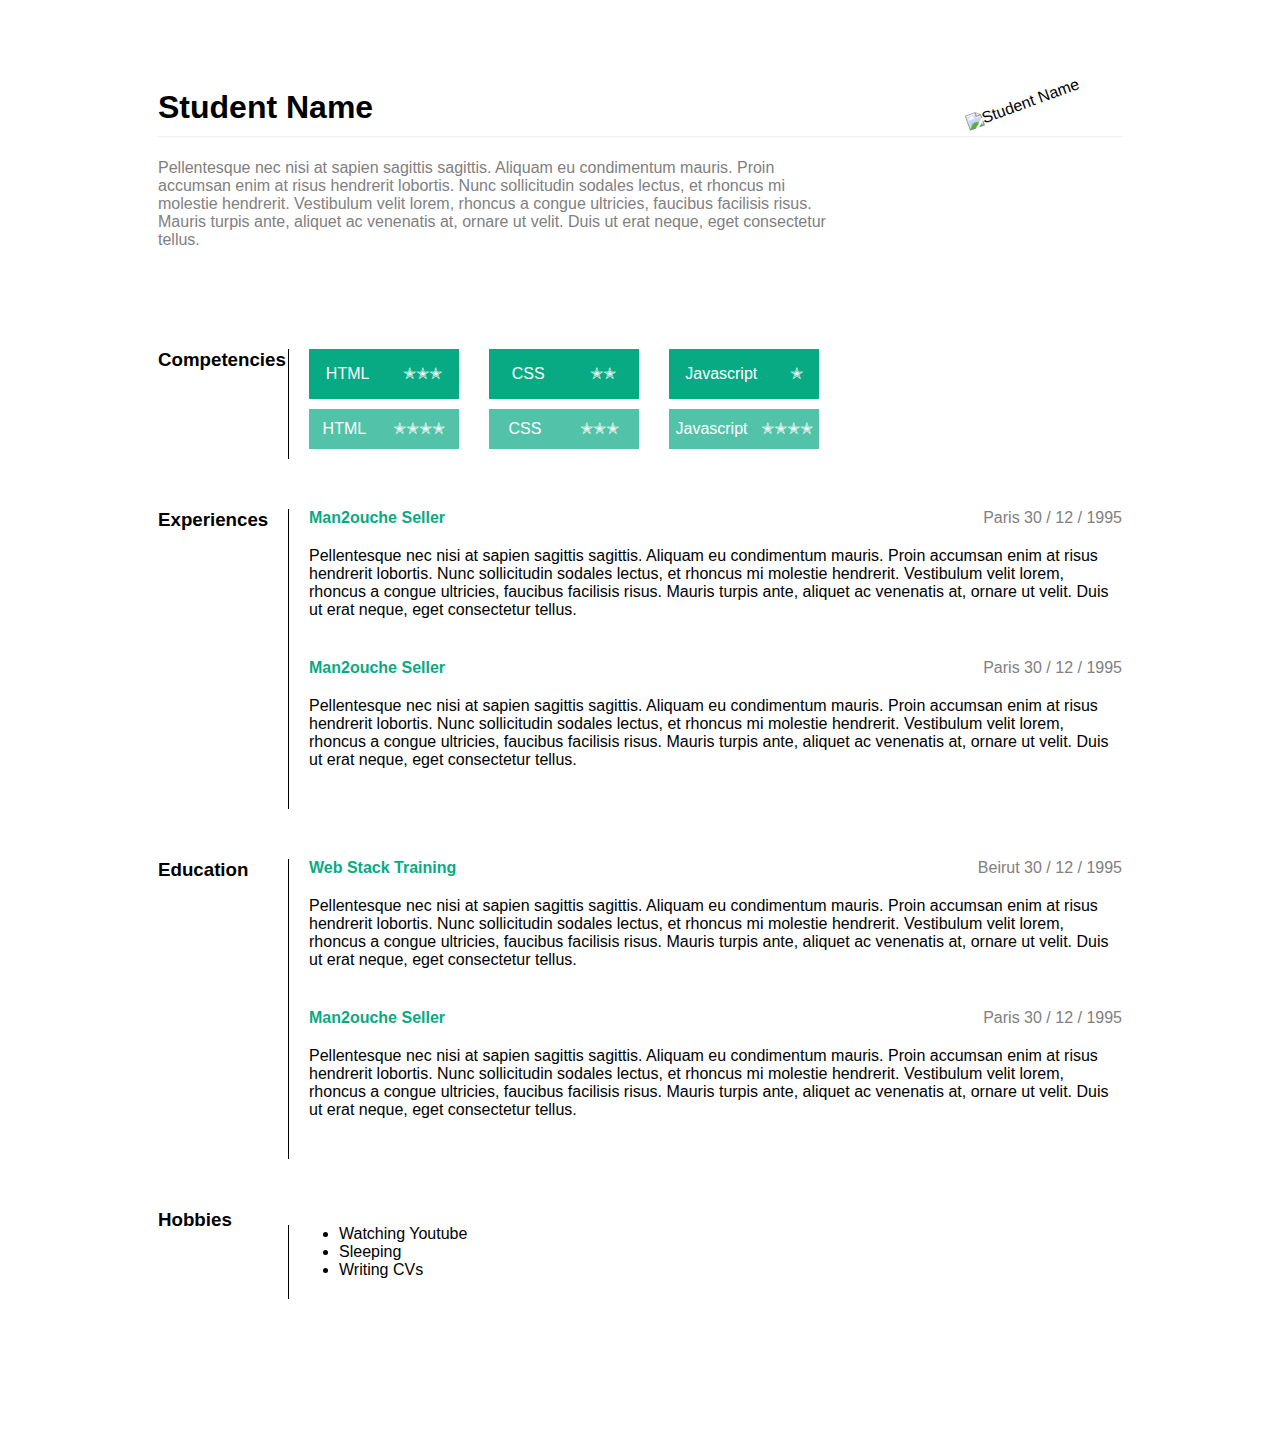
==== public/style2/index.html @ 41ae8b54 "style 2" ====
<!DOCTYPE html>
<html lang="en">
  <head>
    <!-- Meta tags -->
    <meta http-equiv="content-type" content="text/html; charset=UTF-8" />
    <meta charset="utf-8" />
    <meta http-equiv="X-UA-Compatible" content="IE=edge,chrome=1" />
    <meta name="viewport" content="width=device-width, initial-scale=1.0" />
    <!-- /Meta tags -->

    <title>JStudent | CV</title>

    <!-- Stylesheets -->
    <link rel="stylesheet" href="normalize.css" />
    <link rel="stylesheet" href="style2.css">
    <!-- /Stylesheets -->
  </head>
  <body>
    <div id="wrapper">
      <header>
        <div>
          <hgroup>
            <h1>Student Name</h1>
            <h2>Codes and Sleeps</h2>
          </hgroup>
          <figure>
            <img src="../images/110x110.png" alt="Student Name" />
          </figure>
        </div>
      </header>
      <div class="content">
        <section id="about">
          <h3>About</h3>
          <p>
            Pellentesque nec nisi at sapien sagittis sagittis. Aliquam eu
            condimentum mauris. Proin accumsan enim at risus hendrerit lobortis.
            Nunc sollicitudin sodales lectus, et rhoncus mi molestie hendrerit.
            Vestibulum velit lorem, rhoncus a congue ultricies, faucibus
            facilisis risus. Mauris turpis ante, aliquet ac venenatis at, ornare
            ut velit. Duis ut erat neque, eget consectetur tellus.
          </p>
        </section>
        <section id="competencies">
          <h3>Competencies</h3>
          <div class="skills skills-primary">
            <div class="skill" data-skill="5">
              <span>HTML</span>
            </div>
            <div class="skill" data-skill="3">
              <span>CSS</span>
            </div>
            <div class="skill" data-skill="1">
              <span>Javascript</span>
            </div>
          </div>
          <div class="skills skills-secondary">
            <div class="skill" data-skill="9">
              <span>HTML</span>
            </div>
            <div class="skill" data-skill="5">
              <span>CSS</span>
            </div>
            <div class="skill" data-skill="7">
              <span>Javascript</span>
            </div>
          </div>
        </section>
        <section id="experiences">
          <h3>Experiences</h3>
          <div class="experience">
            <h4>
              <span class="experience-type">Man2ouche Seller</span>
              <span class="experience-institution">Snack Edouard</span>
            </h4>
            <div class="experience-details">
              <span class="experience-location">
                Paris
              </span>
              <span class="experience-date">
                <span class="day">30</span>
                <span class="experience-date-separator">/</span>
                <span class="month">12</span>
                <span class="experience-date-separator">/</span>
                <span class="year">1995</span>
              </span>
            </div>
            <p class="experience-description">
              Pellentesque nec nisi at sapien sagittis sagittis. Aliquam eu
              condimentum mauris. Proin accumsan enim at risus hendrerit
              lobortis. Nunc sollicitudin sodales lectus, et rhoncus mi molestie
              hendrerit. Vestibulum velit lorem, rhoncus a congue ultricies,
              faucibus facilisis risus. Mauris turpis ante, aliquet ac venenatis
              at, ornare ut velit. Duis ut erat neque, eget consectetur tellus.
            </p>
          </div>
          <div class="experience">
            <h4>
              <span class="experience-type">Man2ouche Seller</span>
              <span class="experience-institution">Snack Edouard</span>
            </h4>
            <div class="experience-details">
              <span class="experience-location">
                Paris
              </span>
              <span class="experience-date">
                <span class="day">30</span>
                <span class="experience-date-separator">/</span>
                <span class="month">12</span>
                <span class="experience-date-separator">/</span>
                <span class="year">1995</span>
              </span>
            </div>
            <p class="experience-description">
              Pellentesque nec nisi at sapien sagittis sagittis. Aliquam eu
              condimentum mauris. Proin accumsan enim at risus hendrerit
              lobortis. Nunc sollicitudin sodales lectus, et rhoncus mi molestie
              hendrerit. Vestibulum velit lorem, rhoncus a congue ultricies,
              faucibus facilisis risus. Mauris turpis ante, aliquet ac venenatis
              at, ornare ut velit. Duis ut erat neque, eget consectetur tellus.
            </p>
          </div>
        </section>
        <section id="education">
          <h3>Education</h3>
          <div class="experience">
            <h4>
              <span class="experience-type">Web Stack Training</span>
              <span class="experience-institution">Codi</span>
            </h4>
            <div class="experience-details">
              <span class="experience-location">
                Beirut
              </span>
              <span class="experience-date">
                <span class="day">30</span>
                <span class="experience-date-separator">/</span>
                <span class="month">12</span>
                <span class="experience-date-separator">/</span>
                <span class="year">1995</span>
              </span>
            </div>
            <p class="experience-description">
              Pellentesque nec nisi at sapien sagittis sagittis. Aliquam eu
              condimentum mauris. Proin accumsan enim at risus hendrerit
              lobortis. Nunc sollicitudin sodales lectus, et rhoncus mi molestie
              hendrerit. Vestibulum velit lorem, rhoncus a congue ultricies,
              faucibus facilisis risus. Mauris turpis ante, aliquet ac venenatis
              at, ornare ut velit. Duis ut erat neque, eget consectetur tellus.
            </p>
          </div>
          <div class="experience">
            <h4>
              <span class="experience-type">Man2ouche Seller</span>
              <span class="experience-institution">Snack Edouard</span>
            </h4>
            <div class="experience-details">
              <span class="experience-location">
                Paris
              </span>
              <span class="experience-date">
                <span class="day">30</span>
                <span class="experience-date-separator">/</span>
                <span class="month">12</span>
                <span class="experience-date-separator">/</span>
                <span class="year">1995</span>
              </span>
            </div>
            <p class="experience-description">
              Pellentesque nec nisi at sapien sagittis sagittis. Aliquam eu
              condimentum mauris. Proin accumsan enim at risus hendrerit
              lobortis. Nunc sollicitudin sodales lectus, et rhoncus mi molestie
              hendrerit. Vestibulum velit lorem, rhoncus a congue ultricies,
              faucibus facilisis risus. Mauris turpis ante, aliquet ac venenatis
              at, ornare ut velit. Duis ut erat neque, eget consectetur tellus.
            </p>
          </div>
        </section>
        <section id="hobbies">
          <h3>Hobbies</h3>
          <ul>
            <li>Watching Youtube</li>
            <li>Sleeping</li>
            <li>Writing CVs</li>
          </ul>
        </section>
        <section id="contact">
          <h3>Contact</h3>
          <div class="contacts">
            <dl class="contact contact-email">
              <dt class="contact-type">Email</dt>
              <dd class="contact-value">
                <a href="mailto:student@codi.tech">student@codi.tech</a>
              </dd>
            </dl>
            <dl class="contact contact-skype">
              <dt class="contact-type">Skype</dt>
              <dd class="contact-value">first-last</dd>
            </dl>
            <dl class="contact contact-phone">
              <dt class="contact-type">Phone/Whatsapp</dt>
              <dd class="contact-value">
                <a href="tel:+96170261482">+9613123123</a>
              </dd>
            </dl>
            <dl class="contact contact-github">
              <dt class="contact-type">Github</dt>
              <dd class="contact-value">
                <a href="https://github.com/User/" target="_blank">UserName</a>
              </dd>
            </dl>
            <dl class="contact contact-facebook">
              <dt class="contact-type">Facebook</dt>
              <dd class="contact-value">
                <a href="//www.facebook.com/profileName" target="_blank"
                  >Profile Name</a
                >
              </dd>
            </dl>
          </div>
        </section>
      </div>
    </div>
  </body>
</html>
---- public/style2/style2.css ----
body{
    padding: 50px 150px;
    font-family: Arial, Helvetica, sans-serif;
    }
    *{
        box-sizing: border-box;
    }
    header{
        position: relative;
    }
    
    header div figure{
        position: absolute;
        right: 0;
        top: 0;
        transform: rotate(-20deg);
    }
    
    header div hgroup h1{
        padding: 10px 0;
        border-bottom: solid 1px #eee;
    }
    
    header div hgroup h2{
        display: none;
    }
    
    .content #about h3 {
        display: none;
    
    }
    
    .content #about p {
        width: 70%;
        color: gray;
    }
    .content #competencies{
    margin-top: 100px;
    }
    #competencies , #experiences ,#education ,#hobbies{
        display: flex;
        justify-content: flex-end;
        flex-wrap: wrap;
    }
    
    #competencies h3, #experiences h3 ,#education h3,#hobbies h3{
        flex-basis: 130px;
        margin: 0;
    }
    
    #competencies .skills {
        display: flex;
        flex-basis: calc(100% - 130px);
        border-left: solid 1px black;
        padding-left:20px ;
        gap: 30px;
    
    }
    #competencies .skills .skill{
        min-width: 150px;
        color: white;
        margin-bottom: 10px;
        display: flex;
        flex-direction: column;
        justify-content: center;
        text-align: center;
    }
    .content #competencies .skills-primary .skill{
        background-color: rgb(8, 170, 132);
        height: 50px;
    }
    .content #competencies .skills-secondary .skill{
        background-color: rgba(8, 170, 132,0.7);
        height: 40px;
    }
    #competencies .skills .skill span{
        display: flex;
        flex-direction: row;
        justify-content: space-around;
        align-items: center;
    }
    .content #competencies .skill[data-skill="5"] span::after{
        content: "✭✭✭";
    }
    .content #competencies .skill[data-skill="3"] span::after{
        content: "✭✭";
    }
    .content #competencies .skill[data-skill="1"] span::after{
        content: "✭";
    }
    .content #competencies .skill[data-skill="9"] span::after{
        content: "✭✭✭✭";
    }
    .content #competencies .skill[data-skill="7"] span::after{
        content: "✭✭✭✭";
    }
    
    /* experiences style */
    .content .experience-institution{
        display: none;
    }
    .content h4{
        margin: 0;
        margin-bottom: 20px;
        color: rgb(8, 170, 132);
     
    }
    .content .experience-details{
        
        position: absolute;
        right: 0;
        top: 0;
    color: gray;
    }
    .content #experiences , .content #education , .content #hobbies{
        margin-top: 50px;
    }
    .content #experiences .experience , .content #education .experience , .content #hobbies ul{
        flex-basis: calc(100% - 130px);
        border-left: solid 1px black;
        padding-left:20px ;
        position: relative;
    }
    .content #experiences .experience .experience-description , .content #education .experience .experience-description {
        margin-bottom: 40px;
    }
    #hobbies ul li {
        margin-left: 30px;
        
    }
    #hobbies ul{
        padding-bottom: 20px;
    }
    #contact h3 , #contact .contacts dl dt , #contact .contacts dl dd{
    display: none;
    }
    .contacts{
        display: flex;
        justify-content: center;
        align-items: center;
    
    }
    .contacts .contact-email , .contacts .contact-phone ,.contacts .contact-github ,.contacts .contact-facebook {
        width: 50px;
        height: 50px;
        background-size: cover;
        margin-right: 10px;
    }
    .contacts .contact-email{
        background-image: url('../images/email.png');
        
    }
    .contacts .contact-phone{
        background-image: url('../images/phone.png');
    }
    
    .contacts .contact-github{
        background-image: url('../images/github.png');
    }
    .contacts .contact-facebook{
        background-image: url('../images/facebook.png');
    }
    @media (max-width:768px){
        body{
            padding: 20px 15px;
            font-family: Arial, Helvetica, sans-serif;
            }
            header div figure{
    display: none;
            }
            .content #about p {
                width: 100%
            }
        .content #competencies{
            margin-top: 100px;
            }
            #competencies , #experiences ,#education ,#hobbies{
    
                justify-content: flex-start;
                flex-direction: column;
            }
            
            #competencies h3, #experiences h3 ,#education h3,#hobbies h3{
                flex-basis: initial;
                border-bottom: 1px solid black;
                display: inline-block;
                width: max-content;
                margin-bottom: 20px;
            }
            .content #experiences .experience , .content #education .experience , .content #hobbies ul{
                border-left:none;
                padding-left:0px ;
            }
            #hobbies ul li {
                margin-left: 20px;
                
            }
            #competencies .skills {
                display: flex;
                flex-basis: initial;
                border-left: 0px;
                padding-left:  0px; ;
                gap: 15px;
            } 
            #competencies .skills .skill{
                min-width: 30%;            
            }       
    }
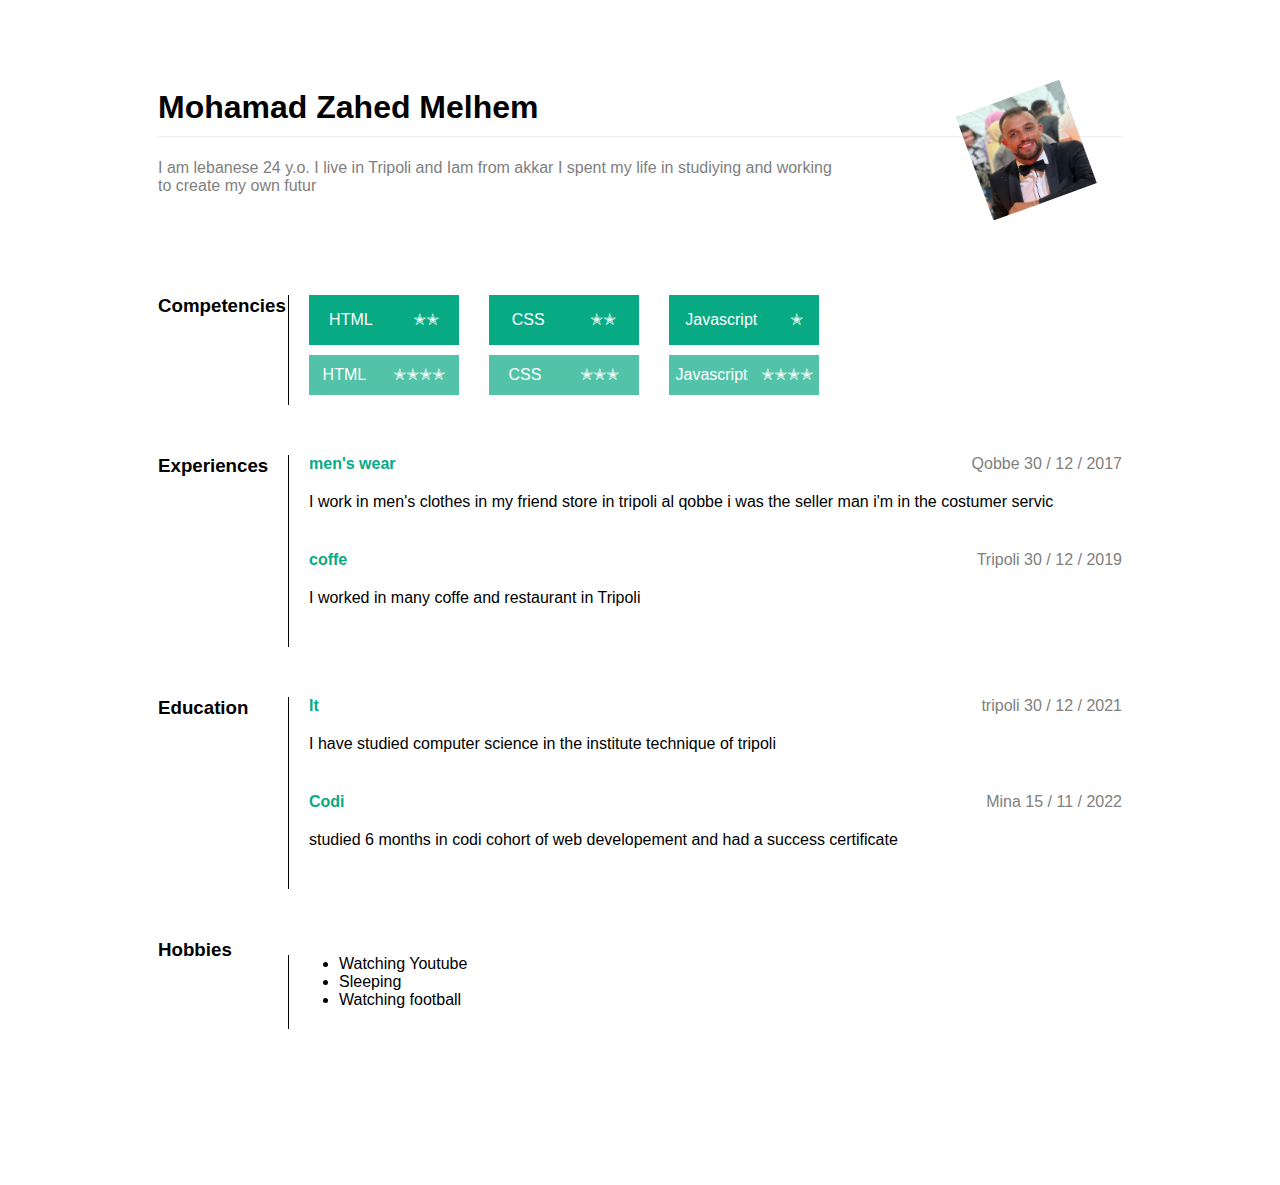
==== commit 1f072cc0: "change html" ====
--- a/public/style2/index.html
+++ b/public/style2/index.html
@@ -20,11 +20,11 @@
       <header>
         <div>
           <hgroup>
-            <h1>Student Name</h1>
-            <h2>Codes and Sleeps</h2>
+            <h1>Mohamad Zahed Melhem</h1>
+            <h2>Sleeps</h2>
           </hgroup>
           <figure>
-            <img src="../images/110x110.png" alt="Student Name" />
+            <img src="../images/mohamaz-melhem.jpeg" alt="Student Name" height="110" width="110"/>
           </figure>
         </div>
       </header>
@@ -32,18 +32,13 @@
         <section id="about">
           <h3>About</h3>
           <p>
-            Pellentesque nec nisi at sapien sagittis sagittis. Aliquam eu
-            condimentum mauris. Proin accumsan enim at risus hendrerit lobortis.
-            Nunc sollicitudin sodales lectus, et rhoncus mi molestie hendrerit.
-            Vestibulum velit lorem, rhoncus a congue ultricies, faucibus
-            facilisis risus. Mauris turpis ante, aliquet ac venenatis at, ornare
-            ut velit. Duis ut erat neque, eget consectetur tellus.
+            I am lebanese 24 y.o. I live in Tripoli and Iam from akkar I spent my life in studiying and working to create my own futur
           </p>
         </section>
         <section id="competencies">
           <h3>Competencies</h3>
           <div class="skills skills-primary">
-            <div class="skill" data-skill="5">
+            <div class="skill" data-skill="3">
               <span>HTML</span>
             </div>
             <div class="skill" data-skill="3">
@@ -69,54 +64,44 @@
           <h3>Experiences</h3>
           <div class="experience">
             <h4>
-              <span class="experience-type">Man2ouche Seller</span>
-              <span class="experience-institution">Snack Edouard</span>
+              <span class="experience-type">men's wear</span>
+              <span class="experience-institution">Hexagon</span>
             </h4>
             <div class="experience-details">
               <span class="experience-location">
-                Paris
+                Qobbe
               </span>
               <span class="experience-date">
                 <span class="day">30</span>
                 <span class="experience-date-separator">/</span>
                 <span class="month">12</span>
                 <span class="experience-date-separator">/</span>
-                <span class="year">1995</span>
+                <span class="year">2017</span>
               </span>
             </div>
             <p class="experience-description">
-              Pellentesque nec nisi at sapien sagittis sagittis. Aliquam eu
-              condimentum mauris. Proin accumsan enim at risus hendrerit
-              lobortis. Nunc sollicitudin sodales lectus, et rhoncus mi molestie
-              hendrerit. Vestibulum velit lorem, rhoncus a congue ultricies,
-              faucibus facilisis risus. Mauris turpis ante, aliquet ac venenatis
-              at, ornare ut velit. Duis ut erat neque, eget consectetur tellus.
+              I work in men's clothes in my friend store in tripoli al qobbe i was the seller man i'm in the costumer servic
             </p>
           </div>
           <div class="experience">
             <h4>
-              <span class="experience-type">Man2ouche Seller</span>
-              <span class="experience-institution">Snack Edouard</span>
+              <span class="experience-type">coffe</span>
+              <span class="experience-institution"></span>
             </h4>
             <div class="experience-details">
               <span class="experience-location">
-                Paris
+                Tripoli
               </span>
               <span class="experience-date">
                 <span class="day">30</span>
                 <span class="experience-date-separator">/</span>
                 <span class="month">12</span>
                 <span class="experience-date-separator">/</span>
-                <span class="year">1995</span>
+                <span class="year">2019</span>
               </span>
             </div>
             <p class="experience-description">
-              Pellentesque nec nisi at sapien sagittis sagittis. Aliquam eu
-              condimentum mauris. Proin accumsan enim at risus hendrerit
-              lobortis. Nunc sollicitudin sodales lectus, et rhoncus mi molestie
-              hendrerit. Vestibulum velit lorem, rhoncus a congue ultricies,
-              faucibus facilisis risus. Mauris turpis ante, aliquet ac venenatis
-              at, ornare ut velit. Duis ut erat neque, eget consectetur tellus.
+           I worked in many coffe and restaurant in Tripoli 
             </p>
           </div>
         </section>
@@ -124,54 +109,43 @@
           <h3>Education</h3>
           <div class="experience">
             <h4>
-              <span class="experience-type">Web Stack Training</span>
+              <span class="experience-type">It</span>
               <span class="experience-institution">Codi</span>
             </h4>
             <div class="experience-details">
               <span class="experience-location">
-                Beirut
+                tripoli
               </span>
               <span class="experience-date">
                 <span class="day">30</span>
                 <span class="experience-date-separator">/</span>
                 <span class="month">12</span>
                 <span class="experience-date-separator">/</span>
-                <span class="year">1995</span>
+                <span class="year">2021</span>
               </span>
             </div>
             <p class="experience-description">
-              Pellentesque nec nisi at sapien sagittis sagittis. Aliquam eu
-              condimentum mauris. Proin accumsan enim at risus hendrerit
-              lobortis. Nunc sollicitudin sodales lectus, et rhoncus mi molestie
-              hendrerit. Vestibulum velit lorem, rhoncus a congue ultricies,
-              faucibus facilisis risus. Mauris turpis ante, aliquet ac venenatis
-              at, ornare ut velit. Duis ut erat neque, eget consectetur tellus.
-            </p>
+           I have studied computer science in the institute technique of tripoli
           </div>
           <div class="experience">
             <h4>
-              <span class="experience-type">Man2ouche Seller</span>
-              <span class="experience-institution">Snack Edouard</span>
+              <span class="experience-type">Codi</span>
+              <span class="experience-institution">Codi Tech</span>
             </h4>
             <div class="experience-details">
               <span class="experience-location">
-                Paris
+                Mina
               </span>
               <span class="experience-date">
-                <span class="day">30</span>
+                <span class="day">15</span>
                 <span class="experience-date-separator">/</span>
-                <span class="month">12</span>
+                <span class="month">11</span>
                 <span class="experience-date-separator">/</span>
-                <span class="year">1995</span>
+                <span class="year">2022</span>
               </span>
             </div>
             <p class="experience-description">
-              Pellentesque nec nisi at sapien sagittis sagittis. Aliquam eu
-              condimentum mauris. Proin accumsan enim at risus hendrerit
-              lobortis. Nunc sollicitudin sodales lectus, et rhoncus mi molestie
-              hendrerit. Vestibulum velit lorem, rhoncus a congue ultricies,
-              faucibus facilisis risus. Mauris turpis ante, aliquet ac venenatis
-              at, ornare ut velit. Duis ut erat neque, eget consectetur tellus.
+              studied 6 months in codi cohort of web developement and had a success certificate
             </p>
           </div>
         </section>
@@ -180,7 +154,7 @@
           <ul>
             <li>Watching Youtube</li>
             <li>Sleeping</li>
-            <li>Writing CVs</li>
+            <li>Watching football</li>
           </ul>
         </section>
         <section id="contact">
@@ -189,30 +163,30 @@
             <dl class="contact contact-email">
               <dt class="contact-type">Email</dt>
               <dd class="contact-value">
-                <a href="mailto:student@codi.tech">student@codi.tech</a>
+                <a href="mailto:student@codi.tech">mohamadmlhm0@gmail.com</a>
               </dd>
             </dl>
             <dl class="contact contact-skype">
               <dt class="contact-type">Skype</dt>
-              <dd class="contact-value">first-last</dd>
+              <dd class="contact-value">Mohamad</dd>
             </dl>
             <dl class="contact contact-phone">
               <dt class="contact-type">Phone/Whatsapp</dt>
               <dd class="contact-value">
-                <a href="tel:+96170261482">+9613123123</a>
+                <a href="tel:+96170261482">+96171817501</a>
               </dd>
             </dl>
             <dl class="contact contact-github">
               <dt class="contact-type">Github</dt>
               <dd class="contact-value">
-                <a href="https://github.com/User/" target="_blank">UserName</a>
+                <a href="https://github.com/User/" target="_blank">mohamadmelhem</a>
               </dd>
             </dl>
             <dl class="contact contact-facebook">
               <dt class="contact-type">Facebook</dt>
               <dd class="contact-value">
                 <a href="//www.facebook.com/profileName" target="_blank"
-                  >Profile Name</a
+                  >mohamadm Melhem</a
                 >
               </dd>
             </dl>
